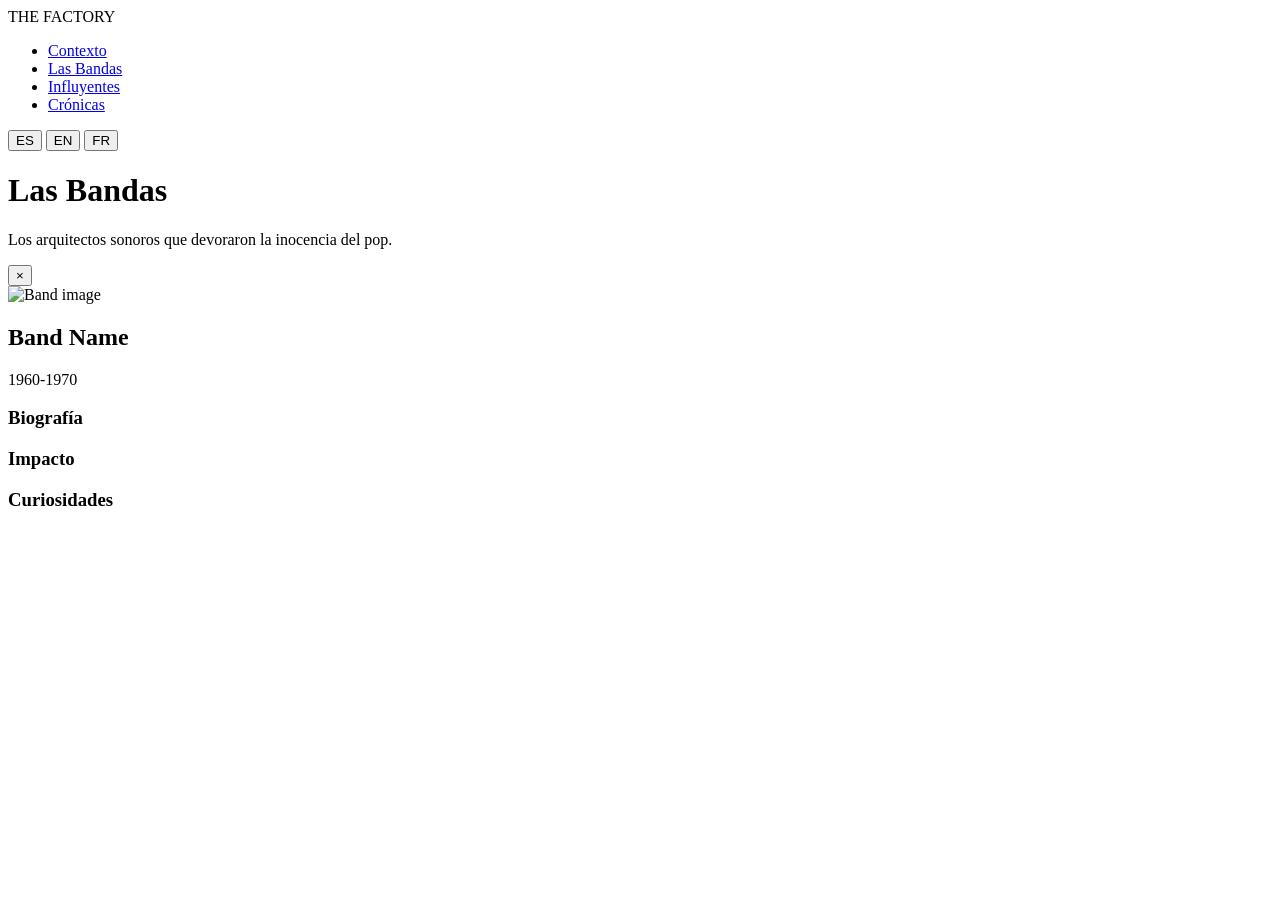
==== bands.html @ e332a08b "Initial commit Created from https://vercel.com/new" ====
<!DOCTYPE html>
<html lang="es">
<head>
    <meta charset="UTF-8">
    <meta name="viewport" content="width=device-width, initial-scale=1.0">
    <title>The Silver Factory | Bandas</title>
    <link rel="stylesheet" href="css/style.css">
    <link href="https://fonts.googleapis.com/css2?family=Cinzel:wght@600;800&family=Inter:wght@300;400;600&display=swap" rel="stylesheet">
</head>
<body class="has-sidebar">
    
    <div id="bg-layer"></div>

    <nav class="sidebar">
        <div class="sidebar-logo">THE FACTORY</div>
        <ul class="sidebar-links">
            <li><a href="index.html" id="nav-home">Contexto</a></li>
            <li><a href="bands.html" class="active" id="nav-bands">Las Bandas</a></li>
            <li><a href="influential.html" id="nav-influential">Influyentes</a></li>
            <li><a href="chronicles.html" id="nav-chronicles">Crónicas</a></li>
        </ul>
        <div class="lang-selector sidebar-lang">
            <button class="lang-btn active" data-lang="es">ES</button>
            <button class="lang-btn" data-lang="en">EN</button>
            <button class="lang-btn" data-lang="fr">FR</button>
        </div>
    </nav>

    <main class="main-content">
        <header class="page-header">
            <h1 id="main-title">Las Bandas</h1>
            <p id="main-subtitle">Los arquitectos sonoros que devoraron la inocencia del pop.</p>
        </header>

        <div id="bands-grid" class="grid-container">
            <!-- Dynamically populated by JS -->
        </div>

        <div id="band-modal" class="modal hidden">
            <div class="modal-content">
                <button id="close-modal" class="close-btn">&times;</button>
                <div class="modal-hero">
                    <img id="modal-img" src="" alt="Band image">
                    <div class="modal-hero-overlay">
                        <h2 id="modal-name">Band Name</h2>
                        <span id="modal-years">1960-1970</span>
                    </div>
                </div>
                <div class="modal-body">
                    <h3 id="label-bio">Biografía</h3>
                    <p id="modal-bio"></p>
                    <h3 id="label-impact">Impacto</h3>
                    <p id="modal-impact"></p>
                    <h3 id="label-curiosities">Curiosidades</h3>
                    <ul id="modal-curiosities"></ul>
                </div>
            </div>
        </div>
    </main>

    <script src="js/data.js"></script>
    <script src="js/app.js"></script>
</body>
</html>
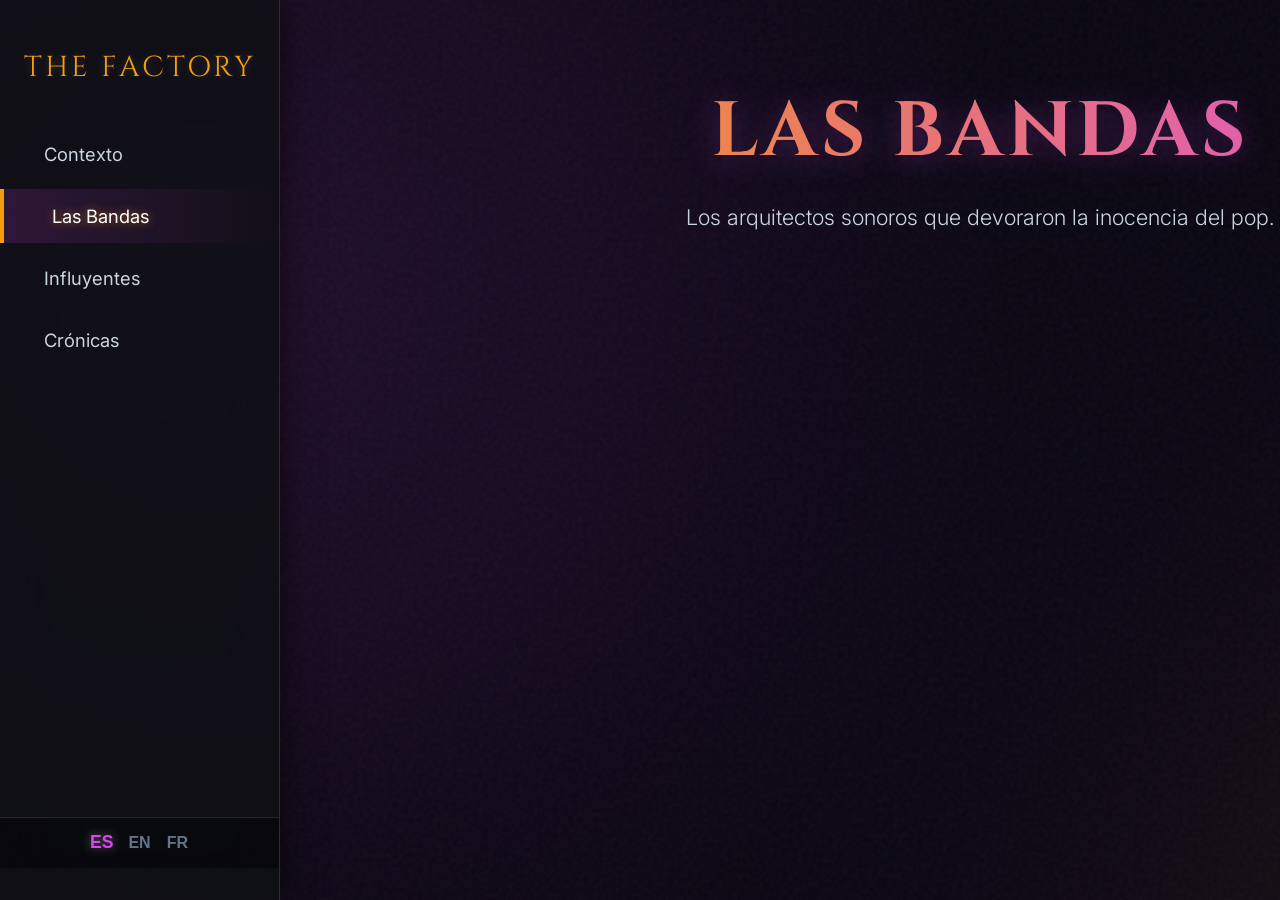
==== commit 77e643c8: "Add files via upload" ====
--- a/bands.html
+++ b/bands.html
@@ -1,14 +1,17 @@
 <!DOCTYPE html>
 <html lang="es">
+
 <head>
     <meta charset="UTF-8">
     <meta name="viewport" content="width=device-width, initial-scale=1.0">
     <title>The Silver Factory | Bandas</title>
-    <link rel="stylesheet" href="css/style.css">
-    <link href="https://fonts.googleapis.com/css2?family=Cinzel:wght@600;800&family=Inter:wght@300;400;600&display=swap" rel="stylesheet">
+    <link rel="stylesheet" href="style.css">
+    <link href="https://fonts.googleapis.com/css2?family=Cinzel:wght@600;800&family=Inter:wght@300;400;600&display=swap"
+        rel="stylesheet">
 </head>
+
 <body class="has-sidebar">
-    
+
     <div id="bg-layer"></div>
 
     <nav class="sidebar">
@@ -61,4 +64,5 @@
     <script src="js/data.js"></script>
     <script src="js/app.js"></script>
 </body>
-</html>
+
+</html>
--- a/style.css
+++ b/style.css
@@ -0,0 +1,597 @@
+:root {
+    --text-primary: #f8fafc;
+    --text-sec: #cbd5e1;
+    --bg-dark: #07050f; /* Deep dark purple-black */
+    --neon-accent: #f59e0b; /* Vibrant amber/orange */
+    --neon-glow: #d946ef; /* Vibrant fuchsia/purple */
+    --neon-alt: #10b981; /* Psychedelic green */
+    --font-heading: 'Cinzel', serif;
+    --font-body: 'Inter', sans-serif;
+    --card-bg: rgba(15, 10, 25, 0.65);
+    --border-glass: 1px solid rgba(217, 70, 239, 0.25);
+}
+
+* { box-sizing: border-box; margin: 0; padding: 0; scroll-behavior: smooth; }
+
+body {
+    font-family: var(--font-body);
+    background-color: var(--bg-dark);
+    color: var(--text-primary);
+    overflow-x: hidden;
+    position: relative;
+    min-height: 100vh;
+}
+
+/* Psychedelic Cinematic Background */
+#bg-layer {
+    position: fixed;
+    top: 0; left: 0; width: 100vw; height: 100vh;
+    background: 
+        radial-gradient(circle at 10% 20%, rgba(217, 70, 239, 0.12) 0%, transparent 40%),
+        radial-gradient(circle at 90% 80%, rgba(245, 158, 11, 0.1) 0%, transparent 40%),
+        radial-gradient(circle at 50% 50%, #0a0514 0%, var(--bg-dark) 100%);
+    z-index: -2;
+    background-size: 150% 150%;
+    animation: psychedelicDrift 20s infinite alternate ease-in-out;
+}
+
+#bg-layer::after {
+    content: '';
+    position: absolute;
+    top: 0; left: 0; width: 100vw; height: 100vh;
+    background-image: url("data:image/svg+xml,%3Csvg viewBox='0 0 200 200' xmlns='http://www.w3.org/2000/svg'%3E%3Cfilter id='noiseFilter'%3E%3CfeTurbulence type='fractalNoise' baseFrequency='0.9' numOctaves='3' stitchTiles='stitch'/%3E%3C/filter%3E%3Crect width='100%25' height='100%25' filter='url(%23noiseFilter)' opacity='0.08'/%3E%3C/svg%3E");
+    pointer-events: none;
+    z-index: -1;
+    opacity: 0.6;
+}
+
+@keyframes psychedelicDrift {
+    0% { background-position: 0% 0%; filter: hue-rotate(0deg); }
+    100% { background-position: 100% 100%; filter: hue-rotate(45deg); }
+}
+
+/* Sidebar Layout - Fixed Lang Selector */
+.has-sidebar { display: flex; }
+
+.sidebar {
+    width: 280px;
+    height: 100vh;
+    background: rgba(15, 16, 20, 0.85);
+    border-right: var(--border-glass);
+    backdrop-filter: blur(25px);
+    -webkit-backdrop-filter: blur(25px);
+    position: fixed;
+    top: 0; left: 0;
+    z-index: 50;
+    display: flex;
+    flex-direction: column;
+    padding: 3rem 0 2rem 0;
+    box-shadow: 5px 0 30px rgba(0,0,0,0.5);
+}
+
+.sidebar-logo {
+    font-family: var(--font-heading);
+    color: var(--neon-accent);
+    font-size: 1.8rem;
+    text-align: center;
+    margin-bottom: 2.5rem;
+    letter-spacing: 3px;
+    text-shadow: 0 0 10px rgba(255,255,255,0.2);
+}
+
+.sidebar-links {
+    list-style: none;
+    flex: 1;
+    display: flex;
+    flex-direction: column;
+    gap: 0.5rem;
+}
+
+.sidebar-links li a {
+    display: flex;
+    align-items: center;
+    padding: 1rem 2.5rem;
+    color: var(--text-sec);
+    text-decoration: none;
+    font-size: 1.15rem;
+    font-weight: 400;
+    border-left: 4px solid transparent;
+    transition: all 0.4s cubic-bezier(0.175, 0.885, 0.32, 1.275);
+}
+
+.sidebar-links li a:hover,
+.sidebar-links li a.active {
+    background: linear-gradient(90deg, rgba(217, 70, 239, 0.15) 0%, transparent 100%);
+    color: #fff;
+    border-left-color: var(--neon-accent);
+    text-shadow: 0 0 10px rgba(245, 158, 11, 0.6);
+    padding-left: 3rem; /* Slide effect */
+}
+
+/* Fixed language selector at the bottom */
+.sidebar-lang {
+    margin-top: auto;
+    display: flex;
+    justify-content: center;
+    gap: 1rem;
+    background: rgba(0,0,0,0.4);
+    padding: 1rem;
+    border-top: var(--border-glass);
+}
+
+.lang-btn {
+    background: none;
+    border: none;
+    color: #64748b;
+    font-size: 1rem;
+    font-weight: 600;
+    cursor: pointer;
+    transition: all 0.3s ease;
+}
+
+.lang-btn.active, .lang-btn:hover {
+    color: var(--neon-glow);
+    text-shadow: 0 0 10px rgba(255,255,255,0.4);
+    transform: scale(1.1);
+}
+
+.main-content {
+    margin-left: 280px;
+    flex: 1;
+    min-height: 100vh;
+    padding-bottom: 4rem;
+}
+
+.page-header {
+    text-align: center;
+    padding: 5rem 2rem 2rem;
+    position: relative;
+    animation: fadeInDown 1.2s cubic-bezier(0.2, 0.8, 0.2, 1);
+}
+
+#main-title {
+    font-family: var(--font-heading);
+    font-size: 4.8rem;
+    color: #fff;
+    margin-bottom: 1rem;
+    letter-spacing: 4px;
+    text-transform: uppercase;
+    background: linear-gradient(to right, var(--neon-accent), var(--neon-glow));
+    -webkit-background-clip: text;
+    background-clip: text;
+    -webkit-text-fill-color: transparent;
+    filter: drop-shadow(0 4px 15px rgba(217, 70, 239, 0.3));
+}
+
+#main-subtitle {
+    font-size: 1.35rem;
+    color: var(--text-sec);
+    font-weight: 300;
+    max-width: 700px;
+    margin: 0 auto;
+    line-height: 1.6;
+}
+
+/* 200% Upgraded Grid Layout */
+.grid-container {
+    display: grid;
+    grid-template-columns: repeat(auto-fill, minmax(320px, 1fr));
+    gap: 2.5rem;
+    padding: 3rem 5%;
+    max-width: 1600px;
+    margin: 0 auto;
+}
+
+.band-card {
+    background: var(--card-bg);
+    border: var(--border-glass);
+    border-radius: 16px;
+    overflow: hidden;
+    cursor: pointer;
+    backdrop-filter: blur(16px);
+    -webkit-backdrop-filter: blur(16px);
+    box-shadow: 0 10px 30px rgba(0,0,0,0.4);
+    transition: transform 0.5s cubic-bezier(0.175, 0.885, 0.32, 1.275), box-shadow 0.5s ease, border-color 0.5s ease;
+    animation: fadeInUp 0.8s ease backwards;
+}
+
+.band-card:hover {
+    transform: translateY(-12px) scale(1.03);
+    box-shadow: 0 25px 45px rgba(0,0,0,0.8), 0 0 25px rgba(245, 158, 11, 0.3);
+    border-color: rgba(217, 70, 239, 0.6);
+}
+
+.card-img-wrapper {
+    width: 100%;
+    height: 260px;
+    overflow: hidden;
+    position: relative;
+    background: #000;
+}
+
+.card-img {
+    width: 100%;
+    height: 100%;
+    object-fit: cover;
+    object-position: top;
+    transition: transform 0.8s cubic-bezier(0.2, 0.8, 0.2, 1);
+}
+
+.band-card:hover .card-img {
+    transform: scale(1.15);
+}
+
+.card-content {
+    padding: 1.8rem;
+    text-align: center;
+    background: linear-gradient(to top, rgba(0,0,0,0.8), transparent);
+}
+
+.card-title {
+    font-family: var(--font-heading);
+    font-size: 1.6rem;
+    margin-bottom: 0.5rem;
+    color: #fff;
+    letter-spacing: 1px;
+}
+
+.card-years {
+    font-size: 0.95rem;
+    color: var(--text-sec);
+    text-transform: uppercase;
+    letter-spacing: 2px;
+}
+
+/* Modal / Expanded View */
+.modal {
+    position: fixed;
+    top: 0; left: 0; width: 100vw; height: 100vh;
+    background: rgba(5, 5, 8, 0.9);
+    backdrop-filter: blur(20px);
+    -webkit-backdrop-filter: blur(20px);
+    z-index: 1000;
+    display: flex;
+    justify-content: center;
+    align-items: center;
+    opacity: 1;
+    transition: opacity 0.5s ease;
+}
+
+.modal.hidden {
+    opacity: 0;
+    pointer-events: none;
+}
+
+.modal-content {
+    background: var(--bg-dark);
+    width: 95%;
+    max-width: 1000px;
+    max-height: 90vh;
+    border-radius: 20px;
+    overflow-y: auto;
+    border: 1px solid rgba(255,255,255,0.2);
+    box-shadow: 0 30px 60px rgba(0,0,0,0.9), 0 0 40px rgba(255,255,255,0.05);
+    position: relative;
+    transform: scale(1) translateY(0);
+    transition: transform 0.5s cubic-bezier(0.2, 0.8, 0.2, 1);
+}
+
+.modal.hidden .modal-content {
+    transform: scale(0.9) translateY(40px);
+}
+
+.close-btn {
+    position: absolute;
+    top: 1.5rem; right: 2rem;
+    background: rgba(0,0,0,0.6);
+    color: #fff;
+    border: 1px solid rgba(255,255,255,0.2);
+    font-size: 2rem;
+    width: 45px; height: 45px;
+    border-radius: 50%;
+    cursor: pointer;
+    z-index: 10;
+    transition: all 0.4s cubic-bezier(0.175, 0.885, 0.32, 1.275);
+    display: flex;
+    justify-content: center;
+    align-items: center;
+}
+
+.close-btn:hover {
+    background: #fff;
+    color: #000;
+    transform: rotate(180deg) scale(1.1);
+}
+
+.modal-hero {
+    position: relative;
+    height: 380px;
+    width: 100%;
+    background: #000;
+}
+
+.modal-hero img {
+    width: 100%;
+    height: 100%;
+    object-fit: contain;
+    object-position: center;
+    background: #0a0a0f;
+    opacity: 0.85;
+}
+
+/* Unique Psychedelic FX for The Doors */
+.doors-mode::after {
+    content: '';
+    position: absolute;
+    top: 0; left: 0; right: 0; bottom: 0;
+    background: radial-gradient(circle at center, rgba(245, 158, 11, 0.4) 0%, transparent 60%);
+    mix-blend-mode: overlay;
+    animation: doorsPulse 4s infinite alternate ease-in-out;
+    pointer-events: none;
+}
+
+.doors-mode img {
+    animation: doorsTrip 8s infinite alternate ease-in-out;
+}
+
+@keyframes doorsPulse {
+    0% { opacity: 0.3; transform: scale(1); filter: hue-rotate(0deg); }
+    100% { opacity: 0.8; transform: scale(1.05); filter: hue-rotate(-20deg); }
+}
+
+@keyframes doorsTrip {
+    0% { filter: contrast(1.1) saturate(1.2); }
+    100% { filter: contrast(1.3) saturate(1.8) hue-rotate(-15deg); }
+}
+
+.modal-hero-overlay {
+    position: absolute;
+    bottom: 0; left: 0; width: 100%;
+    padding: 4rem 3rem 2rem;
+    background: linear-gradient(to top, var(--bg-dark) 0%, transparent 100%);
+}
+
+#modal-name {
+    font-family: var(--font-heading);
+    font-size: 4rem;
+    line-height: 1.1;
+    margin-bottom: 0.5rem;
+    color: #fff;
+    text-shadow: 0 5px 20px rgba(0,0,0,0.9);
+}
+
+#modal-years, #modal-role {
+    color: var(--neon-accent);
+    font-weight: 400;
+    font-size: 1.2rem;
+    letter-spacing: 2px;
+    text-transform: uppercase;
+}
+
+.modal-body {
+    padding: 3rem 4rem 5rem;
+}
+
+.modal-body h3 {
+    font-family: var(--font-heading);
+    font-size: 2rem;
+    margin-bottom: 1.5rem;
+    color: #fff;
+    border-bottom: 2px solid rgba(255,255,255,0.1);
+    padding-bottom: 0.8rem;
+    margin-top: 3rem;
+    letter-spacing: 1px;
+}
+
+.modal-body h3:first-child { margin-top: 0; }
+
+.modal-body p {
+    font-size: 1.15rem;
+    line-height: 1.9;
+    color: var(--text-sec);
+    margin-bottom: 1.5rem;
+}
+
+/* Home / Context Intro specific */
+.intro-text-box {
+    background: var(--card-bg);
+    border: var(--border-glass);
+    padding: 4rem;
+    border-radius: 20px;
+    max-width: 900px;
+    margin: 0 auto;
+    backdrop-filter: blur(15px);
+    box-shadow: 0 20px 40px rgba(0,0,0,0.5);
+    margin-bottom: 4rem;
+    animation: fadeInUp 1s ease;
+}
+
+.intro-text-box p {
+    font-size: 1.25rem;
+    line-height: 1.9;
+    color: var(--text-sec);
+    margin-bottom: 2rem;
+}
+
+.intro-text-box h2 {
+    font-family: var(--font-heading);
+    color: #fff;
+    font-size: 2.2rem;
+    margin-bottom: 1.5rem;
+    border-bottom: 1px solid rgba(255,255,255,0.1);
+    padding-bottom: 0.5rem;
+}
+
+/* Vlog / Chronicles Specific */
+.vlog-post {
+    display: flex;
+    flex-direction: column;
+    background: var(--card-bg);
+    border: var(--border-glass);
+    border-radius: 12px;
+    margin-bottom: 4rem;
+    overflow: hidden;
+    backdrop-filter: blur(12px);
+    transition: transform 0.4s ease, box-shadow 0.4s ease;
+    animation: fadeInUp 0.8s ease backwards;
+    width: 100%;
+    max-width: 950px;
+    margin-left: auto;
+    margin-right: auto;
+}
+
+.vlog-post:hover {
+    transform: translateY(-5px);
+    box-shadow: 0 15px 35px rgba(0,0,0,0.5), 0 0 20px rgba(217, 70, 239, 0.2);
+}
+
+.vlog-hero {
+    width: 100%;
+    height: 380px;
+    background: #000;
+}
+
+.vlog-hero img {
+    width: 100%;
+    height: 100%;
+    object-fit: cover;
+    object-position: center 25%;
+}
+
+.vlog-content {
+    padding: 3rem;
+    display: flex;
+    flex-direction: column;
+}
+
+.vlog-date {
+    font-size: 0.9rem;
+    color: var(--neon-accent);
+    font-weight: 600;
+    margin-bottom: 0.5rem;
+    display: block;
+    letter-spacing: 2px;
+    text-transform: uppercase;
+}
+
+.vlog-title {
+    font-family: var(--font-heading);
+    font-size: 2.2rem;
+    margin-bottom: 1.5rem;
+    color: #fff;
+}
+
+.vlog-body {
+    color: var(--text-sec);
+    line-height: 1.8;
+}
+
+.vlog-body p { margin-bottom: 1.5rem; }
+
+.vlog-body.collapsed {
+    display: -webkit-box;
+    -webkit-line-clamp: 4;
+    line-clamp: 4;
+    -webkit-box-orient: vertical;
+    overflow: hidden;
+    margin-bottom: 1.5rem;
+}
+
+.read-more-btn {
+    background: transparent;
+    color: var(--neon-accent);
+    border: 1px solid var(--neon-accent);
+    padding: 0.6rem 1.2rem;
+    cursor: pointer;
+    border-radius: 4px;
+    margin-top: auto;
+    font-family: var(--font-body);
+    font-weight: 600;
+    text-transform: uppercase;
+    font-size: 0.85rem;
+    align-self: flex-start;
+    transition: all 0.3s ease;
+}
+
+.read-more-btn:hover {
+    background: var(--neon-accent);
+    color: #000;
+}
+
+@media screen and (max-width: 900px) {
+    .vlog-hero {
+        height: 250px;
+    }
+    .vlog-content {
+        padding: 1.8rem;
+    }
+}
+
+.vlog-body p strong {
+    color: #fff;
+}
+
+/* Custom Webkit Scrollbar */
+::-webkit-scrollbar { width: 10px; }
+::-webkit-scrollbar-track { background: var(--bg-dark); }
+::-webkit-scrollbar-thumb { background: rgba(255,255,255,0.3); border-radius: 5px; border: 2px solid var(--bg-dark); }
+::-webkit-scrollbar-thumb:hover { background: #fff; }
+.modal-content::-webkit-scrollbar { width: 8px; }
+
+/* Animations */
+@keyframes fadeInDown { from { opacity: 0; transform: translateY(-30px); } to { opacity: 1; transform: translateY(0); } }
+@keyframes fadeInUp { from { opacity: 0; transform: translateY(40px); } to { opacity: 1; transform: translateY(0); } }
+
+/* Mobile Resiliency */
+@media screen and (max-width: 1000px) {
+    .has-sidebar { flex-direction: column; }
+    
+    .sidebar {
+        width: 100%;
+        height: auto;
+        position: relative;
+        padding: 1rem;
+        border-right: none;
+        border-bottom: var(--border-glass);
+        flex-direction: column;
+        align-items: center;
+        box-shadow: 0 5px 20px rgba(0,0,0,0.5);
+    }
+
+    .sidebar-logo { margin-bottom: 1rem; font-size: 1.5rem; }
+    
+    .sidebar-links {
+        display: flex;
+        flex-direction: row;
+        flex-wrap: wrap;
+        justify-content: center;
+        gap: 0.5rem;
+        margin-bottom: 1rem;
+    }
+    
+    .sidebar-links li a {
+        padding: 0.8rem 1.2rem;
+        border-left: none;
+        border-bottom: 2px solid transparent;
+        font-size: 1rem;
+    }
+    
+    .sidebar-links li a:hover,
+    .sidebar-links li a.active {
+        padding-left: 1.2rem; /* nullify slide */
+        border-bottom-color: var(--neon-accent);
+        border-left-color: transparent;
+    }
+    
+    .sidebar-lang { margin-top: 0; padding: 0.5rem; border-top: none; background: transparent; }
+    .main-content { margin-left: 0; }
+    
+    #main-title { font-size: 2.8rem; }
+    
+    .grid-container { padding: 2rem 5%; grid-template-columns: 1fr; }
+    .intro-text-box, .vlog-content { padding: 2rem; }
+    .modal-hero { height: 280px; }
+    #modal-name { font-size: 2.5rem; }
+    .modal-body { padding: 2rem 1.5rem 3rem; }
+    .vlog-title { font-size: 1.8rem; }
+}
